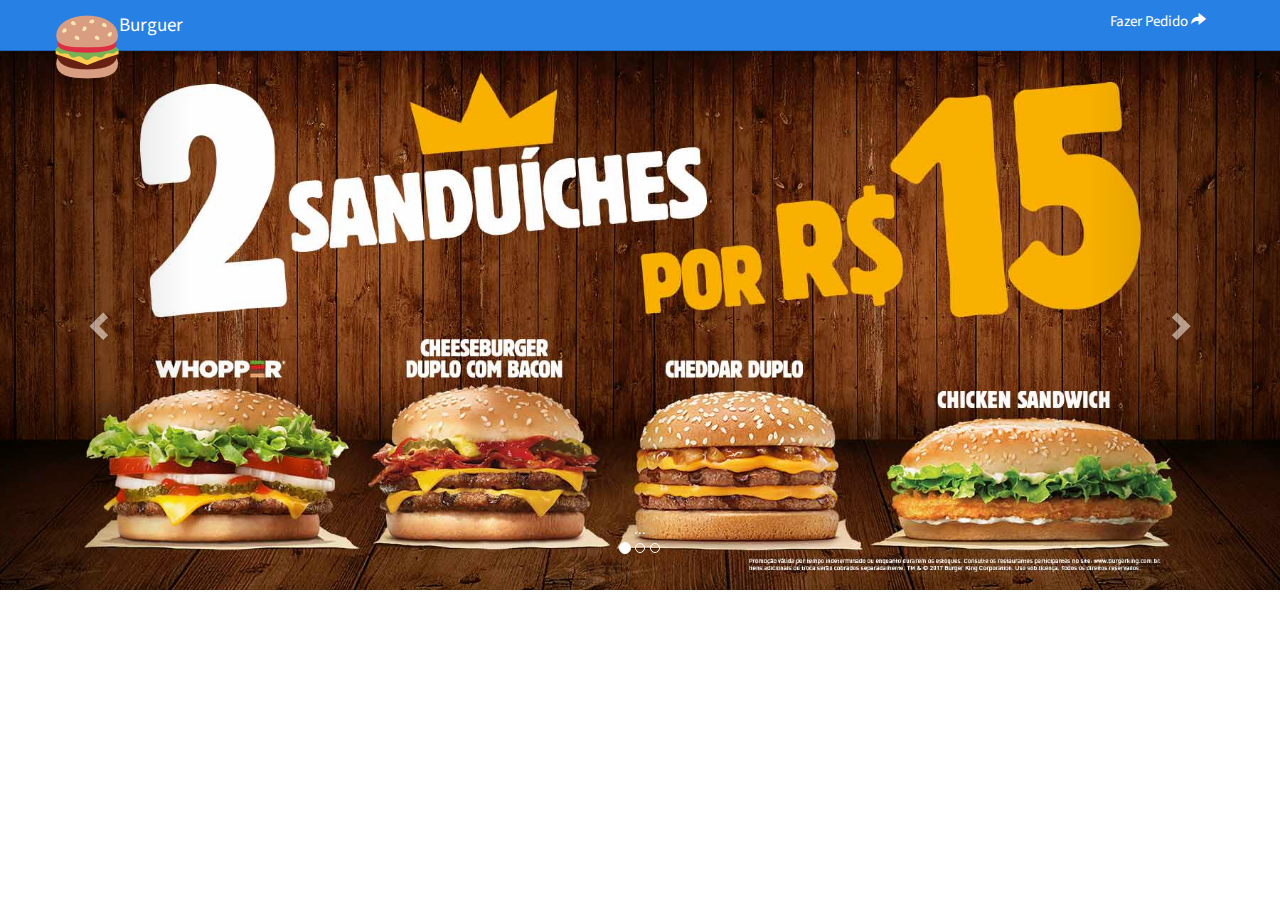
==== index.html @ 1a6b2e3c "novo burguer com bootstrap para a prova" ====
<!DOCTYPE html>
<html lang="pt-br">
<head>
	<meta charset="UTF-8">
	<title>Burguer</title>
	<link rel="stylesheet" href="css/bootstrap.css">
	<link rel="stylesheet" href="css/index.css">

</head>
<body>
	<nav class="navbar navbar-fixed-top navbar-inverse ">
		<div class="container">
			<div class="row">



				<div class="navbar-header">
					<a href="#page-top" class="navbar-brand">
						<img src="img/logo.png" class="img-responsive pull-left" alt="burguerzin">	Burguer
					</a>
				</div>

				<div class="pull-right btn-group">
					<a href="#" class="btn btn-primary">Fazer Pedido  <span class="glyphicon glyphicon-share-alt"></span></a>
				</div>
			</div>
		</div>
	</nav>

	<div id="carousel-example-generic" class="carousel slide" data-ride="carousel">
		<!-- Indicators -->
		<ol class="carousel-indicators">
			<li data-target="#carousel-example-generic" data-slide-to="0" class="active"></li>
			<li data-target="#carousel-example-generic" data-slide-to="1"></li>
			<li data-target="#carousel-example-generic" data-slide-to="2"></li>
		</ol>

		<!-- Wrapper for slides -->
		<div class="carousel-inner" role="listbox">
			<div class="item active">
				<img src="img/imagem1.png" alt="...">
				<div class="carousel-caption">
					...
				</div>
			</div>
			<div class="item">
				<img src="img/imagem2.png" alt="...">
				<div class="carousel-caption">
					
				</div>
			</div>
			<div class="item">
				<img src="img/imagem3.png" alt="...">
				<div class="carousel-caption">
					
				</div>
			</div>
		</div>

		<!-- Controls -->
		<a class="left carousel-control" href="#carousel-example-generic" role="button" data-slide="prev">
			<span class="glyphicon glyphicon-chevron-left" aria-hidden="true"></span>
			<span class="sr-only">Previous</span>
		</a>
		<a class="right carousel-control" href="#carousel-example-generic" role="button" data-slide="next">
			<span class="glyphicon glyphicon-chevron-right" aria-hidden="true"></span>
			<span class="sr-only">Next</span>
		</a>
	</div>
	<script src="js/jquery-3.2.1.min.js"></script>
	<script src="js/bootstrap.js"></script>
	<script src="js/main.js"></script>
</body>
</html>
---- css/index.css ----
body{

	margin-top: 50px;
}


@media only screen and (max-width: 600px) {
	body{

		margin-top: 100px;
	}

}
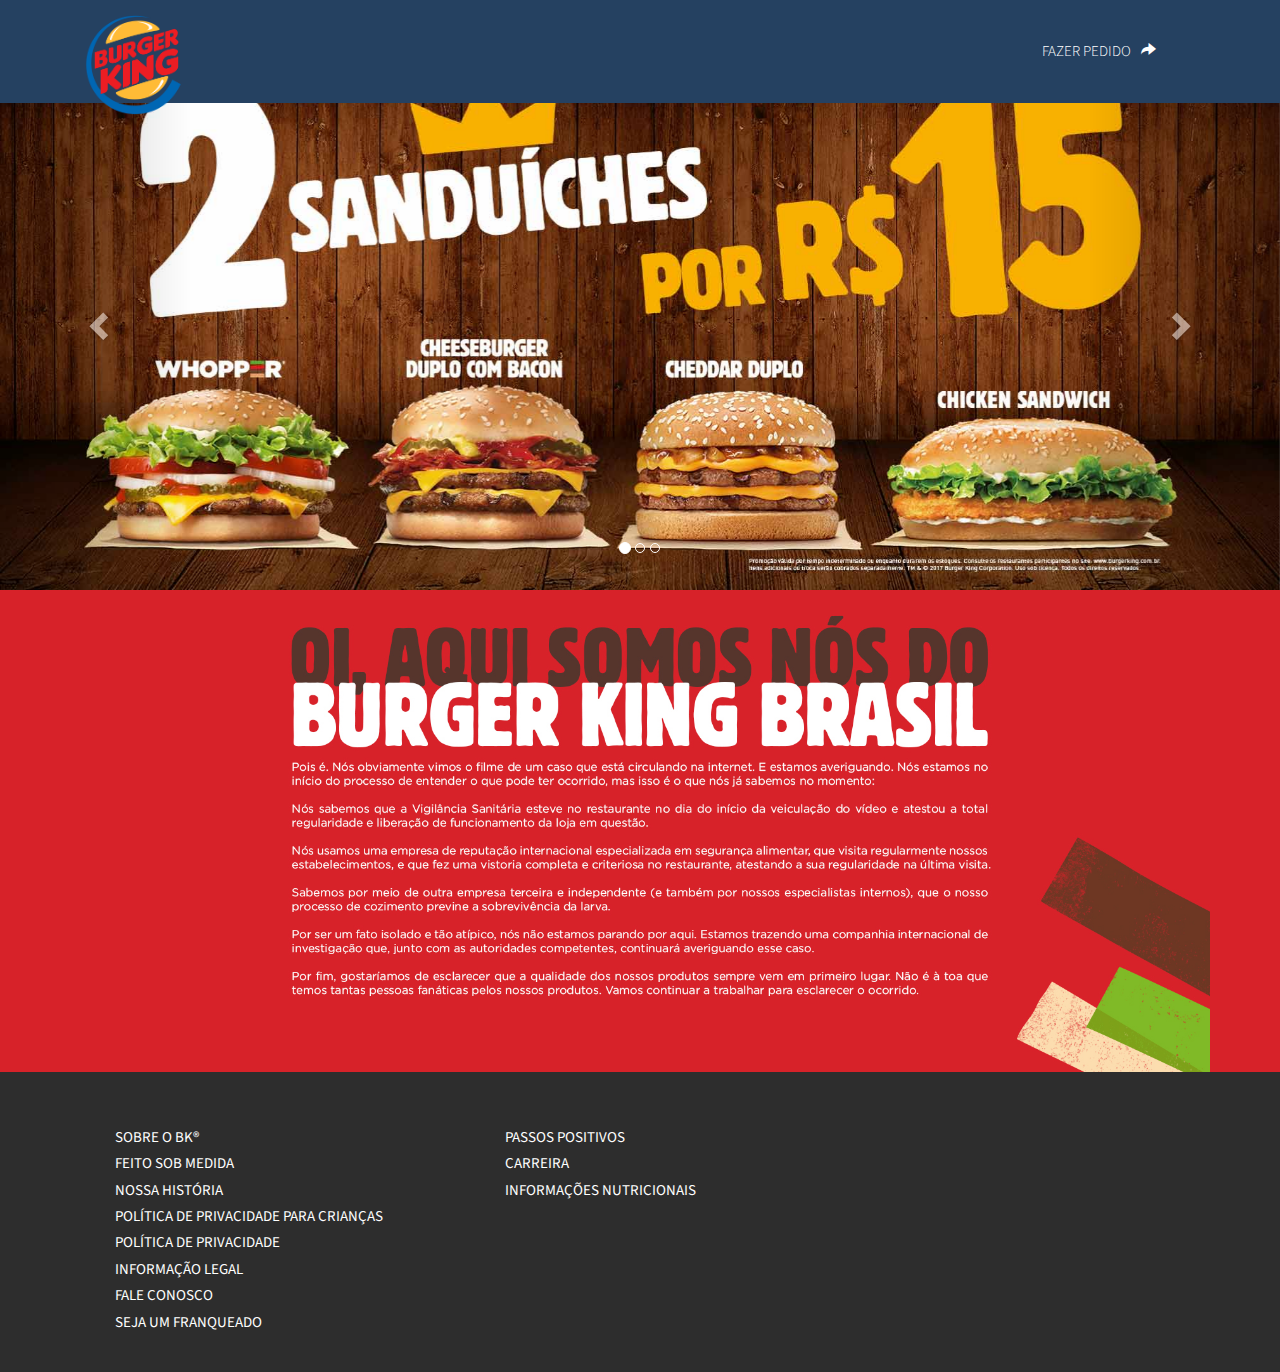
==== commit e8720ee7: "burger com formulario" ====
--- a/index.html
+++ b/index.html
@@ -2,71 +2,121 @@
 <html lang="pt-br">
 <head>
 	<meta charset="UTF-8">
-	<title>Burguer</title>
+	<title>BURGER KING®</title>
 	<link rel="stylesheet" href="css/bootstrap.css">
 	<link rel="stylesheet" href="css/index.css">
-
+	<!-- favicon -->
+	<link rel="apple-touch-icon" sizes="57x57" href="img/favicon/apple-icon-57x57.png">
+	<link rel="apple-touch-icon" sizes="60x60" href="img/favicon/apple-icon-60x60.png">
+	<link rel="apple-touch-icon" sizes="72x72" href="img/favicon/apple-icon-72x72.png">
+	<link rel="apple-touch-icon" sizes="76x76" href="img/favicon/apple-icon-76x76.png">
+	<link rel="apple-touch-icon" sizes="114x114" href="img/favicon/apple-icon-114x114.png">
+	<link rel="apple-touch-icon" sizes="120x120" href="img/favicon/apple-icon-120x120.png">
+	<link rel="apple-touch-icon" sizes="144x144" href="img/favicon/apple-icon-144x144.png">
+	<link rel="apple-touch-icon" sizes="152x152" href="img/favicon/apple-icon-152x152.png">
+	<link rel="apple-touch-icon" sizes="180x180" href="img/favicon/apple-icon-180x180.png">
+	<link rel="icon" type="image/png" sizes="192x192"  href="img/favicon/android-icon-192x192.png">
+	<link rel="icon" type="image/png" sizes="32x32" href="img/favicon/favicon-32x32.png">
+	<link rel="icon" type="image/png" sizes="96x96" href="img/favicon/favicon-96x96.png">
+	<link rel="icon" type="image/png" sizes="16x16" href="img/favicon/favicon-16x16.png">
+	<link rel="manifest" href="img/favicon/manifest.json">
+	<meta name="msapplication-TileColor" content="#ffffff">
+	<meta name="msapplication-TileImage" content="/ms-icon-144x144.png">
+	<meta name="theme-color" content="#ffffff">
 </head>
 <body>
-	<nav class="navbar navbar-fixed-top navbar-inverse ">
+	<header>
+		<!-- topo -->
+		<nav class="navbar navbar-fixed-top navbar-inverse nav-burger">
+			<div class="container">
+				<div class="col-lg-12 col-md-12 col-sm-12 col-xs-12">
+					<div class="row">
+						<div class="col-lg-2">
+							<div class="navbar-header">
+								<a href="#page-top" class="navbar-brand">
+									<img src="img/burger-king.png" class="img-responsive pull-left" alt="burguerzin" width="100" height="100">	
+								</a>
+							</div>
+						</div>
+						<div class="col-lg-4">
+						</div>
+						<div class="col-lg-6">
+							<div class="pull-right btn-group">
+								<a href="formulario.html" class="btn btn-primary btn-pedido">
+									<h5>FAZER PEDIDO<span class="glyphicon glyphicon-share-alt" style="margin-left: 10px;"></span></h5>							
+								</a>
+							</div>
+						</div>	
+					</div>
+				</div>
+			</div>
+		</nav>	
+	</header>
+	<section>
+		<div id="carousel-example-generic" class="carousel slide" data-ride="carousel">
+			<!-- Indicators -->
+			<ol class="carousel-indicators">
+				<li data-target="#carousel-example-generic" data-slide-to="0" class="active"></li>
+				<li data-target="#carousel-example-generic" data-slide-to="1"></li>
+				<li data-target="#carousel-example-generic" data-slide-to="2"></li>
+			</ol>
+
+			<!-- Wrapper for slides -->
+			<div class="carousel-inner" role="listbox">
+				<div class="item active">
+					<img src="img/imagem1.png">
+				</div>
+				<div class="item">
+					<img src="img/imagem2.png">
+				</div>
+				<div class="item">
+					<img src="img/imagem3.png">
+				</div>
+			</div>
+
+			<!-- Controls -->
+			<a class="left carousel-control" href="#carousel-example-generic" role="button" data-slide="prev">
+				<span class="glyphicon glyphicon-chevron-left" aria-hidden="true"></span>
+				<span class="sr-only">Previous</span>
+			</a>
+			<a class="right carousel-control" href="#carousel-example-generic" role="button" data-slide="next">
+				<span class="glyphicon glyphicon-chevron-right" aria-hidden="true"></span>
+				<span class="sr-only">Next</span>
+			</a>
+		</div>
+	</section>
+	<section class="section-bk">
 		<div class="container">
-			<div class="row">
-
-
-
-				<div class="navbar-header">
-					<a href="#page-top" class="navbar-brand">
-						<img src="img/logo.png" class="img-responsive pull-left" alt="burguerzin">	Burguer
-					</a>
-				</div>
-
-				<div class="pull-right btn-group">
-					<a href="#" class="btn btn-primary">Fazer Pedido  <span class="glyphicon glyphicon-share-alt"></span></a>
+			<img src="img/bk-img.jpg" width="100%">
+		</div>
+	</section>
+	<footer>
+		<div class="container-fluid container-footer">
+			<div class="container">
+				<div class="row">
+					<div class="col-lg-4 menu-footer">
+						<ul>
+							<li><a href="http://www.burgerking.com.br/about-bk" target="_blank">Sobre o BK®</a></li>
+							<li><a href="http://www.burgerking.com.br/made-to-order" target="_blank">Feito Sob Medida</a></li>
+							<li><a href="http://www.burgerking.com.br/our-story" target="_blank">Nossa História</a></li>
+							<li><a href="http://www.burgerking.com.br/politica-privacidade-crian%C3%A7as" target="_blank">Política de privacidade para crianças</a></li>
+							<li><a href="http://www.burgerking.com.br/politica-de-privacidade" target="_blank">Política de privacidade</a></li>
+							<li><a href="http://www.burgerking.com.br/legal" target="_blank">Informação legal</a></li>
+							<li><a href="http://www.burgerking.com.br/content/envie-seu-coment%C3%A1rio-d%C3%BAvida-ou-reclama%C3%A7%C3%A3o" target="_blank">Fale Conosco</a></li>
+							<li><a href="https://www.franquiasburgerking.com.br/" target="_blank">Seja um Franqueado</a></li>
+						</ul>					
+					</div>
+					<div class="col-lg-4 menu-footer">
+						<ul>
+							<li><a href="http://www.burgerking.com.br/passos-positivos" target="_blank">Passos Positivos</a></li>
+							<li><a href="http://www.burgerking.com.br/carreira" target="_blank">Carreira</a></li>
+							<li><a href="http://bk-latam-prod.s3.amazonaws.com/sites/burgerking.com.br/files/documents/F16_AF_TABELA_NUTRICIONAL_C10_1910.pdf" target="_blank">Informações nutricionais</a></li>
+						</ul>					
+					</div>
 				</div>
 			</div>
 		</div>
-	</nav>
-
-	<div id="carousel-example-generic" class="carousel slide" data-ride="carousel">
-		<!-- Indicators -->
-		<ol class="carousel-indicators">
-			<li data-target="#carousel-example-generic" data-slide-to="0" class="active"></li>
-			<li data-target="#carousel-example-generic" data-slide-to="1"></li>
-			<li data-target="#carousel-example-generic" data-slide-to="2"></li>
-		</ol>
-
-		<!-- Wrapper for slides -->
-		<div class="carousel-inner" role="listbox">
-			<div class="item active">
-				<img src="img/imagem1.png" alt="...">
-				<div class="carousel-caption">
-					...
-				</div>
-			</div>
-			<div class="item">
-				<img src="img/imagem2.png" alt="...">
-				<div class="carousel-caption">
-					
-				</div>
-			</div>
-			<div class="item">
-				<img src="img/imagem3.png" alt="...">
-				<div class="carousel-caption">
-					
-				</div>
-			</div>
-		</div>
-
-		<!-- Controls -->
-		<a class="left carousel-control" href="#carousel-example-generic" role="button" data-slide="prev">
-			<span class="glyphicon glyphicon-chevron-left" aria-hidden="true"></span>
-			<span class="sr-only">Previous</span>
-		</a>
-		<a class="right carousel-control" href="#carousel-example-generic" role="button" data-slide="next">
-			<span class="glyphicon glyphicon-chevron-right" aria-hidden="true"></span>
-			<span class="sr-only">Next</span>
-		</a>
-	</div>
+	</footer>
 	<script src="js/jquery-3.2.1.min.js"></script>
 	<script src="js/bootstrap.js"></script>
 	<script src="js/main.js"></script>
--- a/css/index.css
+++ b/css/index.css
@@ -1,13 +1,38 @@
-
 body{
-
 	margin-top: 50px;
 }
-
-
+.nav-burger, .btn-pedido{
+	background-color: #254161;
+    border-color: #254161;
+}
+.btn-pedido:hover{
+	background-color: #254161;
+    border-color: #fff;
+    border-radius: 5px;
+}
+.btn-pedido{
+	margin: 20px;
+}
+.section-bk{
+	background-color: #d72229;
+}
+.container-footer{
+	background-color: #2d2d2d;
+	height: 300px;
+}
+.menu-footer ul li{
+	display: block;
+	margin: 5px;
+}
+.menu-footer ul li a{
+	color: #fff;
+	text-transform: uppercase;
+}
+.menu-footer{
+	margin-top: 50px;
+}
 @media only screen and (max-width: 600px) {
 	body{
-
 		margin-top: 100px;
 	}
 
